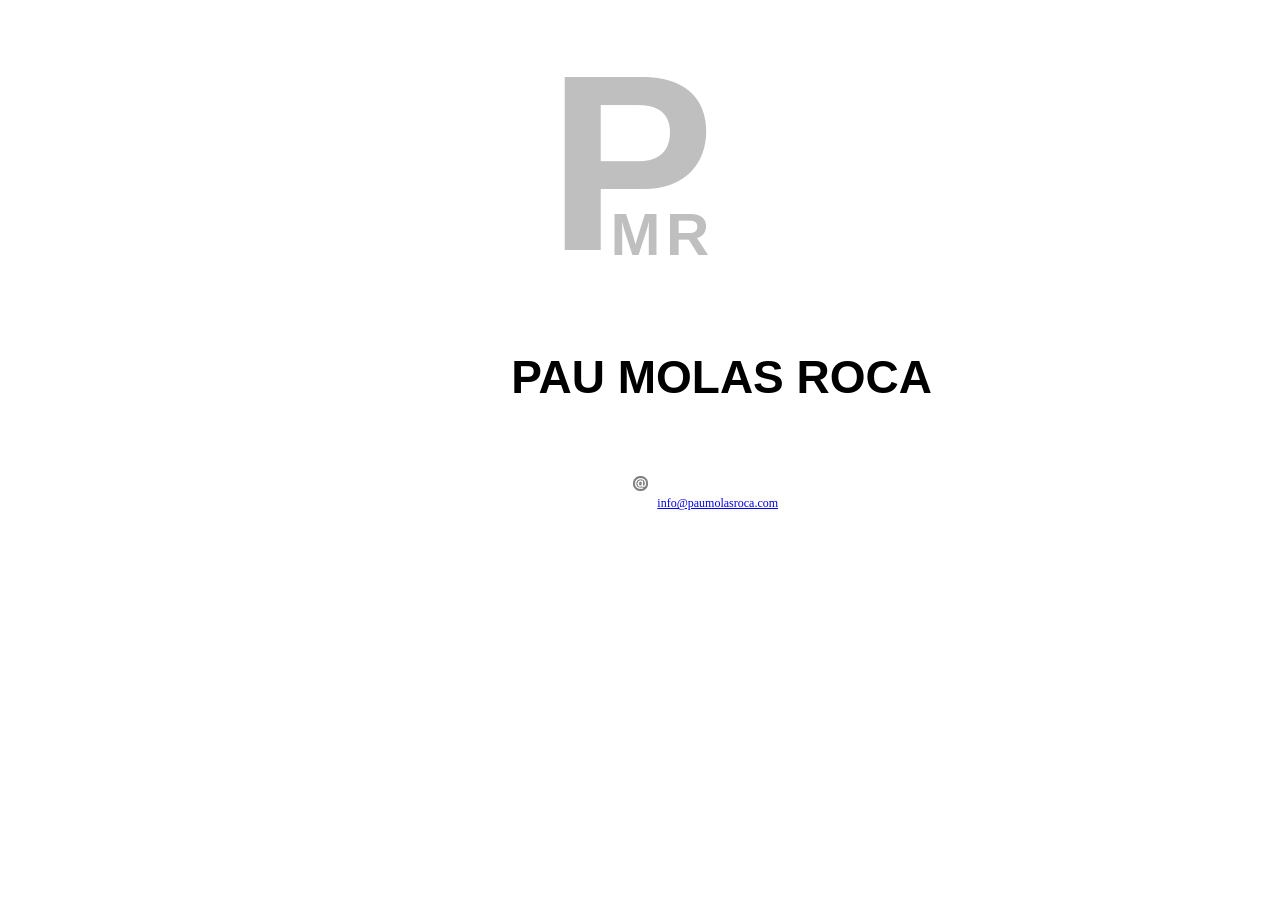
==== index.html @ 8ba22b0c "Update index.html" ====
<!DOCTYPE html>
<html xmlns="http://www.w3.org/1999/xhtml">
	<head>
		<meta charset="utf-8" />
		<title>Pau Molas Roca</title>
		<link href="/css/main.css" rel="stylesheet" type="text/css" />
		<!--<STYLE>
		<!--
		a {color:#000000; text-decoration:none}
		</STYLE>
		//-->
	</head>
	<body id="x0_Cover" lang="en-US">
		<div class="_idGenObjectLayout-1"> </div>
<div id="_idContainer002" class="Basic-Text-Frame">
	<p class="Basic-Paragraph">&nbsp;</p>
		</div>
		<div class="_idGenObjectLayout-1">
			<div id="_idContainer006">
				<div id="_idContainer003" class="Basic-Text-Frame">
					<p class="Basic-Paragraph"><span class="CharOverride-3">P</span></p>
				</div>
				<div id="_idContainer004" class="Basic-Text-Frame">
					<p class="Basic-Paragraph"><span class="CharOverride-4">M</span></p>
				</div>
				<div id="_idContainer005" class="Basic-Text-Frame">
					<p class="Basic-Paragraph"><span class="CharOverride-4">R</span></p>
				</div>
			</div>
		</div>
		<p>&nbsp;</p>
		<p>&nbsp;</p>
	<p>&nbsp;</p>
		<p><span class="CharOverride-1"> &nbsp; &nbsp; &nbsp; &nbsp; &nbsp; &nbsp; &nbsp; &nbsp; &nbsp; &nbsp; &nbsp; &nbsp; &nbsp; &nbsp; &nbsp; &nbsp; &nbsp; &nbsp; &nbsp; &nbsp; PAU MOLAS ROCA</span></p>
		<p>&nbsp;</p>
		<p>&nbsp;</p>
		<p>&nbsp;</p>
		<p>&nbsp;</p>
		<div id="_idContainer007" class="Basic-Text-Frame"> </div>
		<div class="_idGenObjectLayout-1">
			<div id="_idContainer008" class="_idGenObjectStyleOverride-2">
				<a href="mailto:info@paumolasroca.com"><img class="_idGenObjectAttribute-1" src="image/email.png" alt="" /></a> 
		</div>
		<div id="_idContainer009" class="Basic-Text-Frame">
		  <p class="Basic-Paragraph ParaOverride-1"><a><span class="CharOverride-5" lang="es-ES"> &nbsp; &nbsp; &nbsp; &nbsp; &nbsp; &nbsp; &nbsp; &nbsp; &nbsp; &nbsp; &nbsp; &nbsp; &nbsp; &nbsp; &nbsp; &nbsp; &nbsp; &nbsp; &nbsp; &nbsp; &nbsp; &nbsp; &nbsp; &nbsp; &nbsp; &nbsp; &nbsp; &nbsp; &nbsp; &nbsp; &nbsp; &nbsp; &nbsp; &nbsp; &nbsp; &nbsp; &nbsp; &nbsp; &nbsp; &nbsp; &nbsp; &nbsp; &nbsp; &nbsp; &nbsp; &nbsp; &nbsp; &nbsp; &nbsp; &nbsp; &nbsp; &nbsp; &nbsp; &nbsp; &nbsp; &nbsp; &nbsp; &nbsp; &nbsp; &nbsp; &nbsp; &nbsp; &nbsp; &nbsp; &nbsp; &nbsp; &nbsp; &nbsp; &nbsp; &nbsp; &nbsp; &nbsp; &nbsp; &nbsp; &nbsp; &nbsp; &nbsp; &nbsp; &nbsp; &nbsp; &nbsp; &nbsp; &nbsp; &nbsp; &nbsp; &nbsp; &nbsp; &nbsp; &nbsp; &nbsp; &nbsp; <a href="mailto:info@paumolasroca.com">info@paumolasroca.com</a></p>
		</div>
		<div id="_idContainer010" class="Basic-Text-Frame">
			<p class="Basic-Paragraph">&nbsp;</p>
		</div>
		<div id="_idContainer011" class="Basic-Text-Frame">
			<p class="Basic-Paragraph">&nbsp;</p>
		</div>
	</body>
</html>
---- css/main.css ----
body, div, dl, dt, dd, h1, h2, h3, h4, h5, h6, p, pre, code, blockquote {
	margin:0;
	padding:0;
	border-width:0;
}
body {
	-epub-hyphens:auto;
}
div.Basic-Graphics-Frame {
	border-color:#000000;
	border-width:1px;
	border-style:solid;
}
div.Basic-Text-Frame {
	border-style:solid;
}
p.Basic-Paragraph {
	color:#000000;
	font-family:"Minion Pro", serif;
	font-size:12px;
	font-style:normal;
	font-variant:normal;
	font-weight:normal;
	line-height:1.2;
	margin-bottom:0;
	margin-left:0;
	margin-right:0;
	margin-top:0;
	orphans:1;
	page-break-after:auto;
	page-break-before:auto;
	text-align:left;
	text-decoration:none;
	text-indent:0;
	text-transform:none;
	widows:1;
}
p.ParaOverride-1 {
	-epub-hyphens:none;
}
span.CharOverride-1 {
	font-family:"Helvetica Neue", sans-serif;
	font-size:46px;
	font-style:normal;
	font-weight:bold;
}
span.CharOverride-2 {
	font-family:Helvetica, sans-serif;
	font-size:16px;
	font-style:normal;
	font-weight:300;
}
span.CharOverride-3 {
	color:#bfbfbf;
	font-family:"Helvetica Neue", sans-serif;
	font-size:250px;
	font-style:normal;
	font-weight:bold;
}
span.CharOverride-4 {
	color:#bfbfbf;
	font-family:"Helvetica Neue", sans-serif;
	font-size:60px;
	font-style:normal;
	font-weight:bold;
}
span.CharOverride-5 {
	font-family:"Helvetica Neue", sans-serif;
	font-size:13px;
	font-style:normal;
	font-weight:300;
}
#_idContainer000 {
	display:inline-block;
	height:767px;
	width:1023px;
}
#_idContainer003 {
	-ms-transform:translate(0.000px,0.000px) rotate(0.000deg) skew(0.000deg) scale(1.000,1.000);
	-ms-transform-origin:0% 0%;
	-webkit-transform:translate(0.000px,0.000px) rotate(0.000deg) skew(0.000deg) scale(1.000,1.000);
	-webkit-transform-origin:0% 0%;
	height:278.00px;
	left:0px;
	overflow:hidden;
	position:absolute;
	top:0px;
	transform:translate(0.000px,0.000px) rotate(0.000deg) skew(0.000deg) scale(1.000,1.000);
	transform:translate(0.000px,0.000px) rotate(0.000deg) skew(0.000deg) scale(1.000,1.000);
	transform-origin:0% 0%;
	transform-origin:0% 0%;
	width:184.00px;
	z-index:0;
}
#_idContainer004 {
	-ms-transform:translate(62.500px,185.000px) rotate(0.000deg) skew(0.000deg) scale(1.000,1.000);
	-ms-transform-origin:0% 0%;
	-webkit-transform:translate(62.500px,185.000px) rotate(0.000deg) skew(0.000deg) scale(1.000,1.000);
	-webkit-transform-origin:0% 0%;
	height:68.00px;
	left:0px;
	overflow:hidden;
	position:absolute;
	top:0px;
	transform:translate(62.500px,185.000px) rotate(0.000deg) skew(0.000deg) scale(1.000,1.000);
	transform:translate(62.500px,185.000px) rotate(0.000deg) skew(0.000deg) scale(1.000,1.000);
	transform-origin:0% 0%;
	transform-origin:0% 0%;
	width:64.00px;
	z-index:1;
}
#_idContainer005 {
	-ms-transform:translate(118.000px,185.000px) rotate(0.000deg) skew(0.000deg) scale(1.000,1.000);
	-ms-transform-origin:0% 0%;
	-webkit-transform:translate(118.000px,185.000px) rotate(0.000deg) skew(0.000deg) scale(1.000,1.000);
	-webkit-transform-origin:0% 0%;
	height:68.00px;
	left:0px;
	overflow:hidden;
	position:absolute;
	top:0px;
	transform:translate(118.000px,185.000px) rotate(0.000deg) skew(0.000deg) scale(1.000,1.000);
	transform:translate(118.000px,185.000px) rotate(0.000deg) skew(0.000deg) scale(1.000,1.000);
	transform-origin:0% 0%;
	transform-origin:0% 0%;
	width:48.00px;
	z-index:2;
}
#_idContainer006 {
	display:inline-block;
	height:278px;
	position:relative;
	width:184px;
}
#_idContainer008 {
	display:inline-block;
	height:15px;
	width:15px;
}
img._idGenObjectAttribute-1 {
	height:100.00%;
	min-width:100%;
	width:100.00%;
}
div._idGenObjectStyleOverride-1 {
	background-color:#ffffff;
	border-width:0px;
}
div._idGenObjectStyleOverride-2 {
	border-width:0px;
}
div._idGenObjectLayout-1 {
	text-align:center;
}
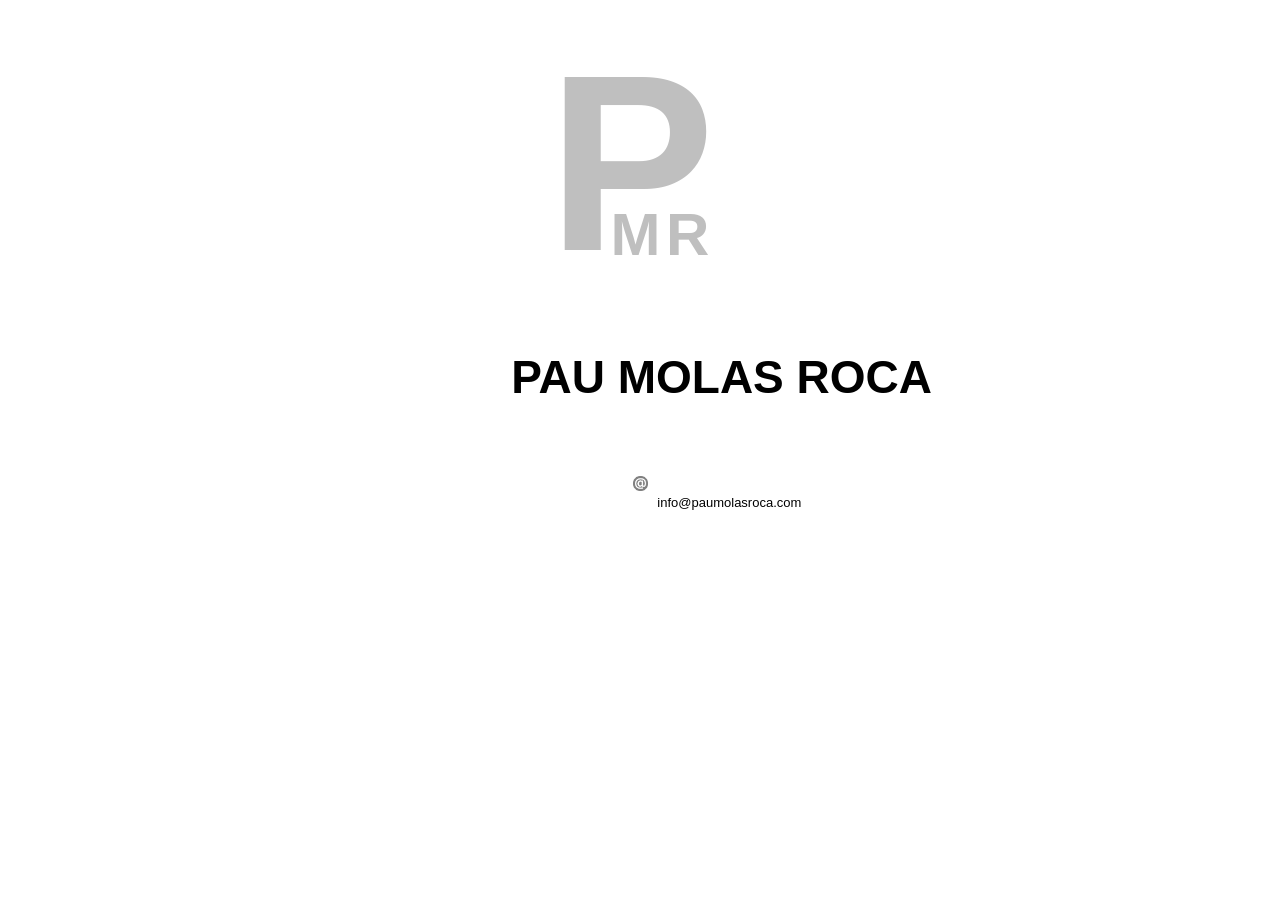
==== commit 77375079: "Update index.html" ====
--- a/index.html
+++ b/index.html
@@ -5,7 +5,6 @@
 		<title>Pau Molas Roca</title>
 		<link href="/css/main.css" rel="stylesheet" type="text/css" />
 		<!--<STYLE>
-		<!--
 		a {color:#000000; text-decoration:none}
 		</STYLE>
 		//-->
@@ -42,7 +41,7 @@
 				<a href="mailto:info@paumolasroca.com"><img class="_idGenObjectAttribute-1" src="image/email.png" alt="" /></a> 
 		</div>
 		<div id="_idContainer009" class="Basic-Text-Frame">
-		  <p class="Basic-Paragraph ParaOverride-1"><a><span class="CharOverride-5" lang="es-ES"> &nbsp; &nbsp; &nbsp; &nbsp; &nbsp; &nbsp; &nbsp; &nbsp; &nbsp; &nbsp; &nbsp; &nbsp; &nbsp; &nbsp; &nbsp; &nbsp; &nbsp; &nbsp; &nbsp; &nbsp; &nbsp; &nbsp; &nbsp; &nbsp; &nbsp; &nbsp; &nbsp; &nbsp; &nbsp; &nbsp; &nbsp; &nbsp; &nbsp; &nbsp; &nbsp; &nbsp; &nbsp; &nbsp; &nbsp; &nbsp; &nbsp; &nbsp; &nbsp; &nbsp; &nbsp; &nbsp; &nbsp; &nbsp; &nbsp; &nbsp; &nbsp; &nbsp; &nbsp; &nbsp; &nbsp; &nbsp; &nbsp; &nbsp; &nbsp; &nbsp; &nbsp; &nbsp; &nbsp; &nbsp; &nbsp; &nbsp; &nbsp; &nbsp; &nbsp; &nbsp; &nbsp; &nbsp; &nbsp; &nbsp; &nbsp; &nbsp; &nbsp; &nbsp; &nbsp; &nbsp; &nbsp; &nbsp; &nbsp; &nbsp; &nbsp; &nbsp; &nbsp; &nbsp; &nbsp; &nbsp; &nbsp; <a href="mailto:info@paumolasroca.com">info@paumolasroca.com</a></p>
+		  <p class="Basic-Paragraph ParaOverride-1"><a><span class="CharOverride-5" lang="es-ES"> &nbsp; &nbsp; &nbsp; &nbsp; &nbsp; &nbsp; &nbsp; &nbsp; &nbsp; &nbsp; &nbsp; &nbsp; &nbsp; &nbsp; &nbsp; &nbsp; &nbsp; &nbsp; &nbsp; &nbsp; &nbsp; &nbsp; &nbsp; &nbsp; &nbsp; &nbsp; &nbsp; &nbsp; &nbsp; &nbsp; &nbsp; &nbsp; &nbsp; &nbsp; &nbsp; &nbsp; &nbsp; &nbsp; &nbsp; &nbsp; &nbsp; &nbsp; &nbsp; &nbsp; &nbsp; &nbsp; &nbsp; &nbsp; &nbsp; &nbsp; &nbsp; &nbsp; &nbsp; &nbsp; &nbsp; &nbsp; &nbsp; &nbsp; &nbsp; &nbsp; &nbsp; &nbsp; &nbsp; &nbsp; &nbsp; &nbsp; &nbsp; &nbsp; &nbsp; &nbsp; &nbsp; &nbsp; &nbsp; &nbsp; &nbsp; &nbsp; &nbsp; &nbsp; &nbsp; &nbsp; &nbsp; &nbsp; &nbsp; &nbsp; &nbsp; &nbsp; &nbsp; &nbsp; &nbsp; &nbsp; &nbsp; info@paumolasroca.com</a></p>
 		</div>
 		<div id="_idContainer010" class="Basic-Text-Frame">
 			<p class="Basic-Paragraph">&nbsp;</p>
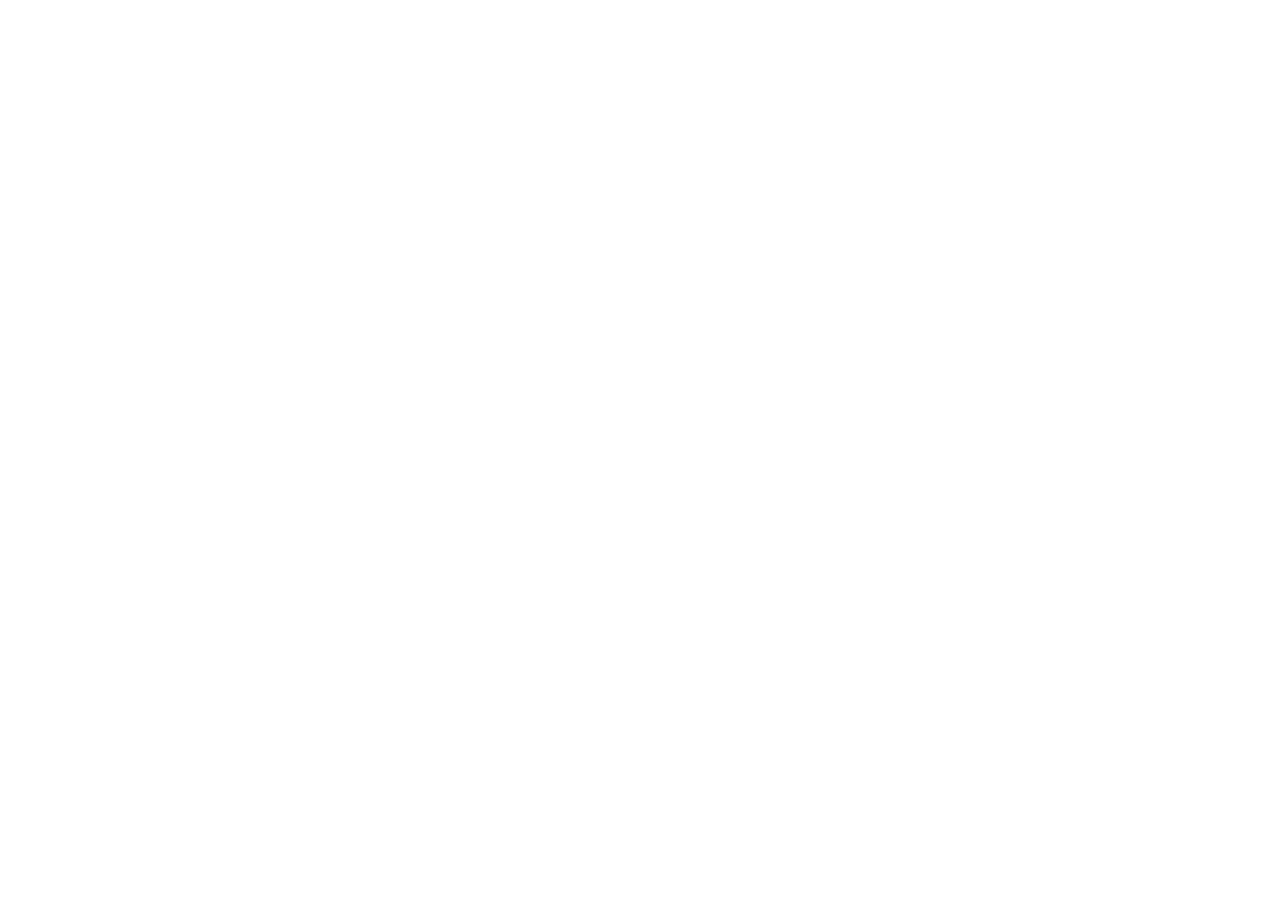
==== commit 4141e475: "Rename 1_Cover.html to index.html" ====
--- a/index.html
+++ b/index.html
@@ -2,52 +2,14 @@
 <html xmlns="http://www.w3.org/1999/xhtml">
 	<head>
 		<meta charset="utf-8" />
-		<title>Pau Molas Roca</title>
-		<link href="/css/main.css" rel="stylesheet" type="text/css" />
-		<!--<STYLE>
-		a {color:#000000; text-decoration:none}
-		</STYLE>
-		//-->
+		<title>1_Cover</title>
+		<link href="1_Cover-web-resources/css/idGeneratedStyles.css" rel="stylesheet" type="text/css" />
 	</head>
-	<body id="x0_Cover" lang="en-US">
-		<div class="_idGenObjectLayout-1"> </div>
-<div id="_idContainer002" class="Basic-Text-Frame">
-	<p class="Basic-Paragraph">&nbsp;</p>
-		</div>
+	<body id="x1_Cover">
 		<div class="_idGenObjectLayout-1">
-			<div id="_idContainer006">
-				<div id="_idContainer003" class="Basic-Text-Frame">
-					<p class="Basic-Paragraph"><span class="CharOverride-3">P</span></p>
-				</div>
-				<div id="_idContainer004" class="Basic-Text-Frame">
-					<p class="Basic-Paragraph"><span class="CharOverride-4">M</span></p>
-				</div>
-				<div id="_idContainer005" class="Basic-Text-Frame">
-					<p class="Basic-Paragraph"><span class="CharOverride-4">R</span></p>
-				</div>
+			<div id="_idContainer000">
+				<img class="_idGenObjectAttribute-1" src="1_Cover-web-resources/image/1_Card_Cover.png" alt="" />
 			</div>
-		</div>
-		<p>&nbsp;</p>
-		<p>&nbsp;</p>
-	<p>&nbsp;</p>
-		<p><span class="CharOverride-1"> &nbsp; &nbsp; &nbsp; &nbsp; &nbsp; &nbsp; &nbsp; &nbsp; &nbsp; &nbsp; &nbsp; &nbsp; &nbsp; &nbsp; &nbsp; &nbsp; &nbsp; &nbsp; &nbsp; &nbsp; PAU MOLAS ROCA</span></p>
-		<p>&nbsp;</p>
-		<p>&nbsp;</p>
-		<p>&nbsp;</p>
-		<p>&nbsp;</p>
-		<div id="_idContainer007" class="Basic-Text-Frame"> </div>
-		<div class="_idGenObjectLayout-1">
-			<div id="_idContainer008" class="_idGenObjectStyleOverride-2">
-				<a href="mailto:info@paumolasroca.com"><img class="_idGenObjectAttribute-1" src="image/email.png" alt="" /></a> 
-		</div>
-		<div id="_idContainer009" class="Basic-Text-Frame">
-		  <p class="Basic-Paragraph ParaOverride-1"><a><span class="CharOverride-5" lang="es-ES"> &nbsp; &nbsp; &nbsp; &nbsp; &nbsp; &nbsp; &nbsp; &nbsp; &nbsp; &nbsp; &nbsp; &nbsp; &nbsp; &nbsp; &nbsp; &nbsp; &nbsp; &nbsp; &nbsp; &nbsp; &nbsp; &nbsp; &nbsp; &nbsp; &nbsp; &nbsp; &nbsp; &nbsp; &nbsp; &nbsp; &nbsp; &nbsp; &nbsp; &nbsp; &nbsp; &nbsp; &nbsp; &nbsp; &nbsp; &nbsp; &nbsp; &nbsp; &nbsp; &nbsp; &nbsp; &nbsp; &nbsp; &nbsp; &nbsp; &nbsp; &nbsp; &nbsp; &nbsp; &nbsp; &nbsp; &nbsp; &nbsp; &nbsp; &nbsp; &nbsp; &nbsp; &nbsp; &nbsp; &nbsp; &nbsp; &nbsp; &nbsp; &nbsp; &nbsp; &nbsp; &nbsp; &nbsp; &nbsp; &nbsp; &nbsp; &nbsp; &nbsp; &nbsp; &nbsp; &nbsp; &nbsp; &nbsp; &nbsp; &nbsp; &nbsp; &nbsp; &nbsp; &nbsp; &nbsp; &nbsp; &nbsp; info@paumolasroca.com</a></p>
-		</div>
-		<div id="_idContainer010" class="Basic-Text-Frame">
-			<p class="Basic-Paragraph">&nbsp;</p>
-		</div>
-		<div id="_idContainer011" class="Basic-Text-Frame">
-			<p class="Basic-Paragraph">&nbsp;</p>
 		</div>
 	</body>
 </html>
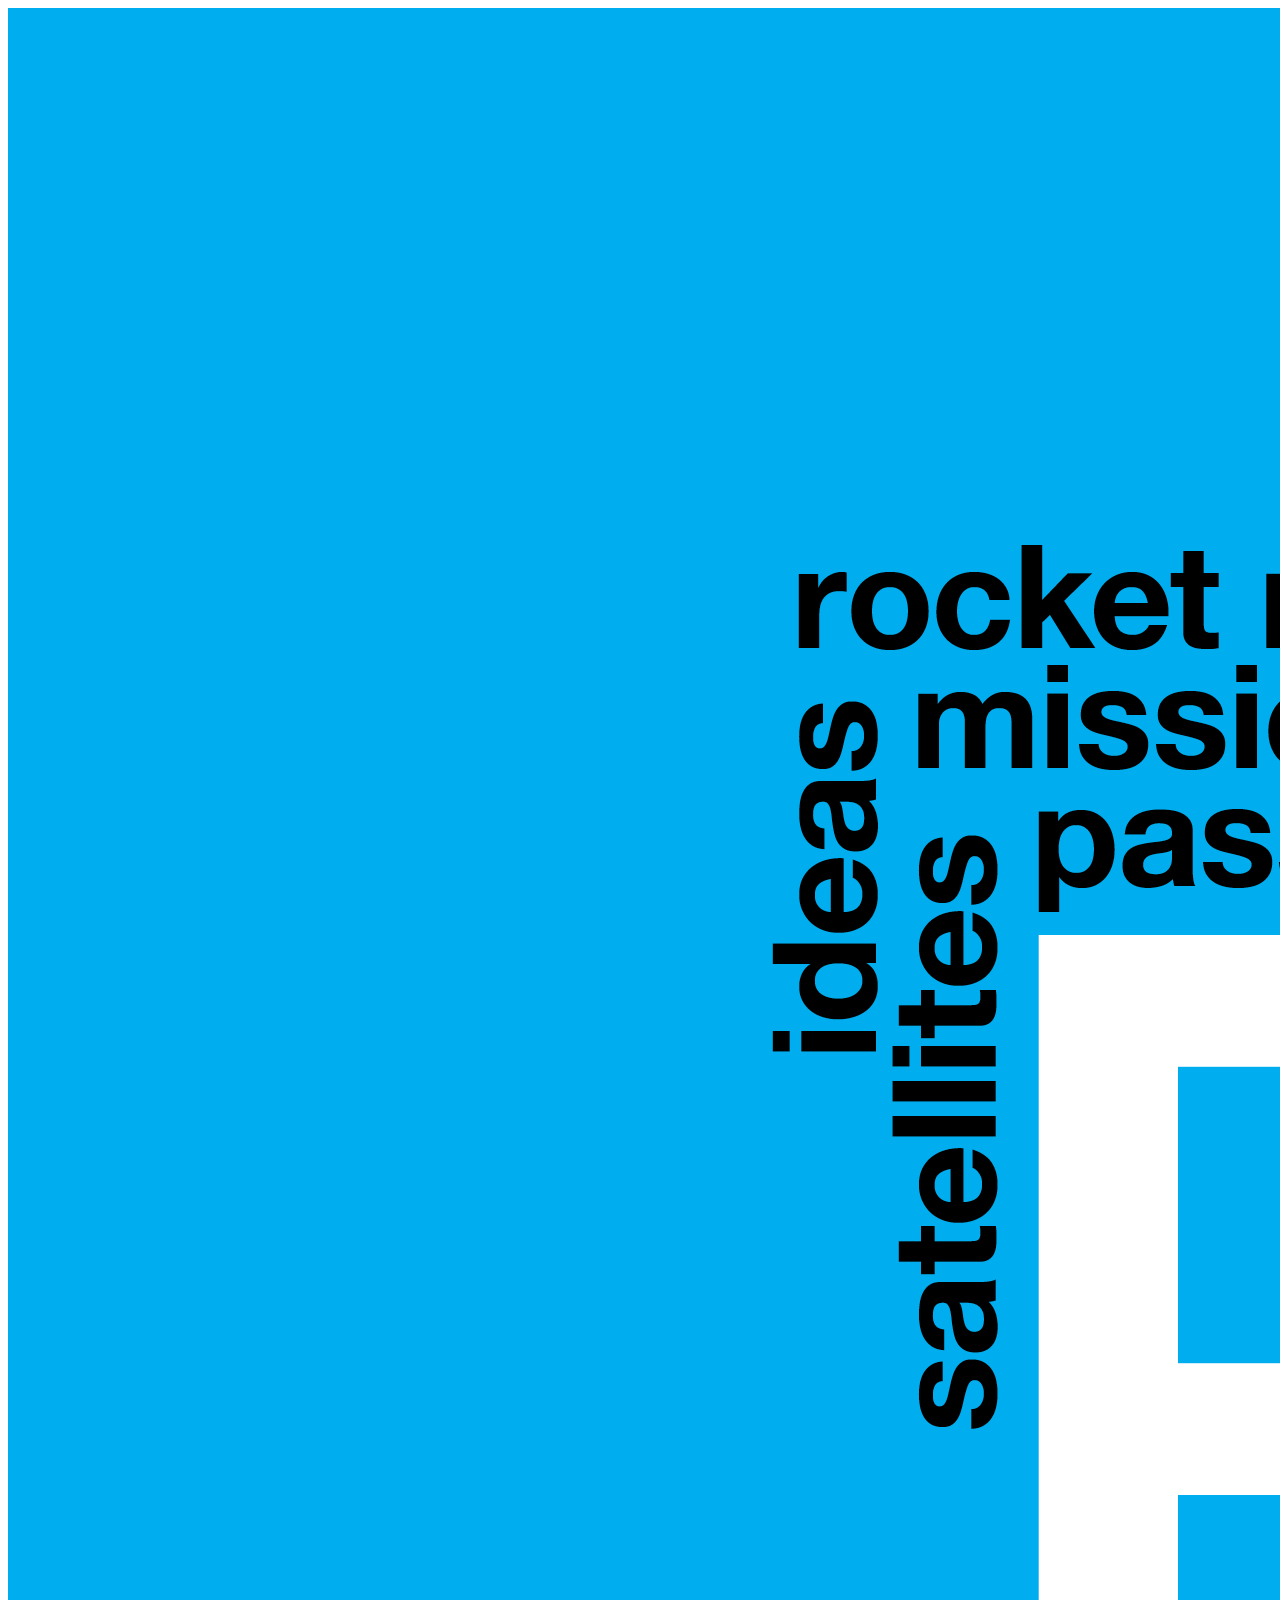
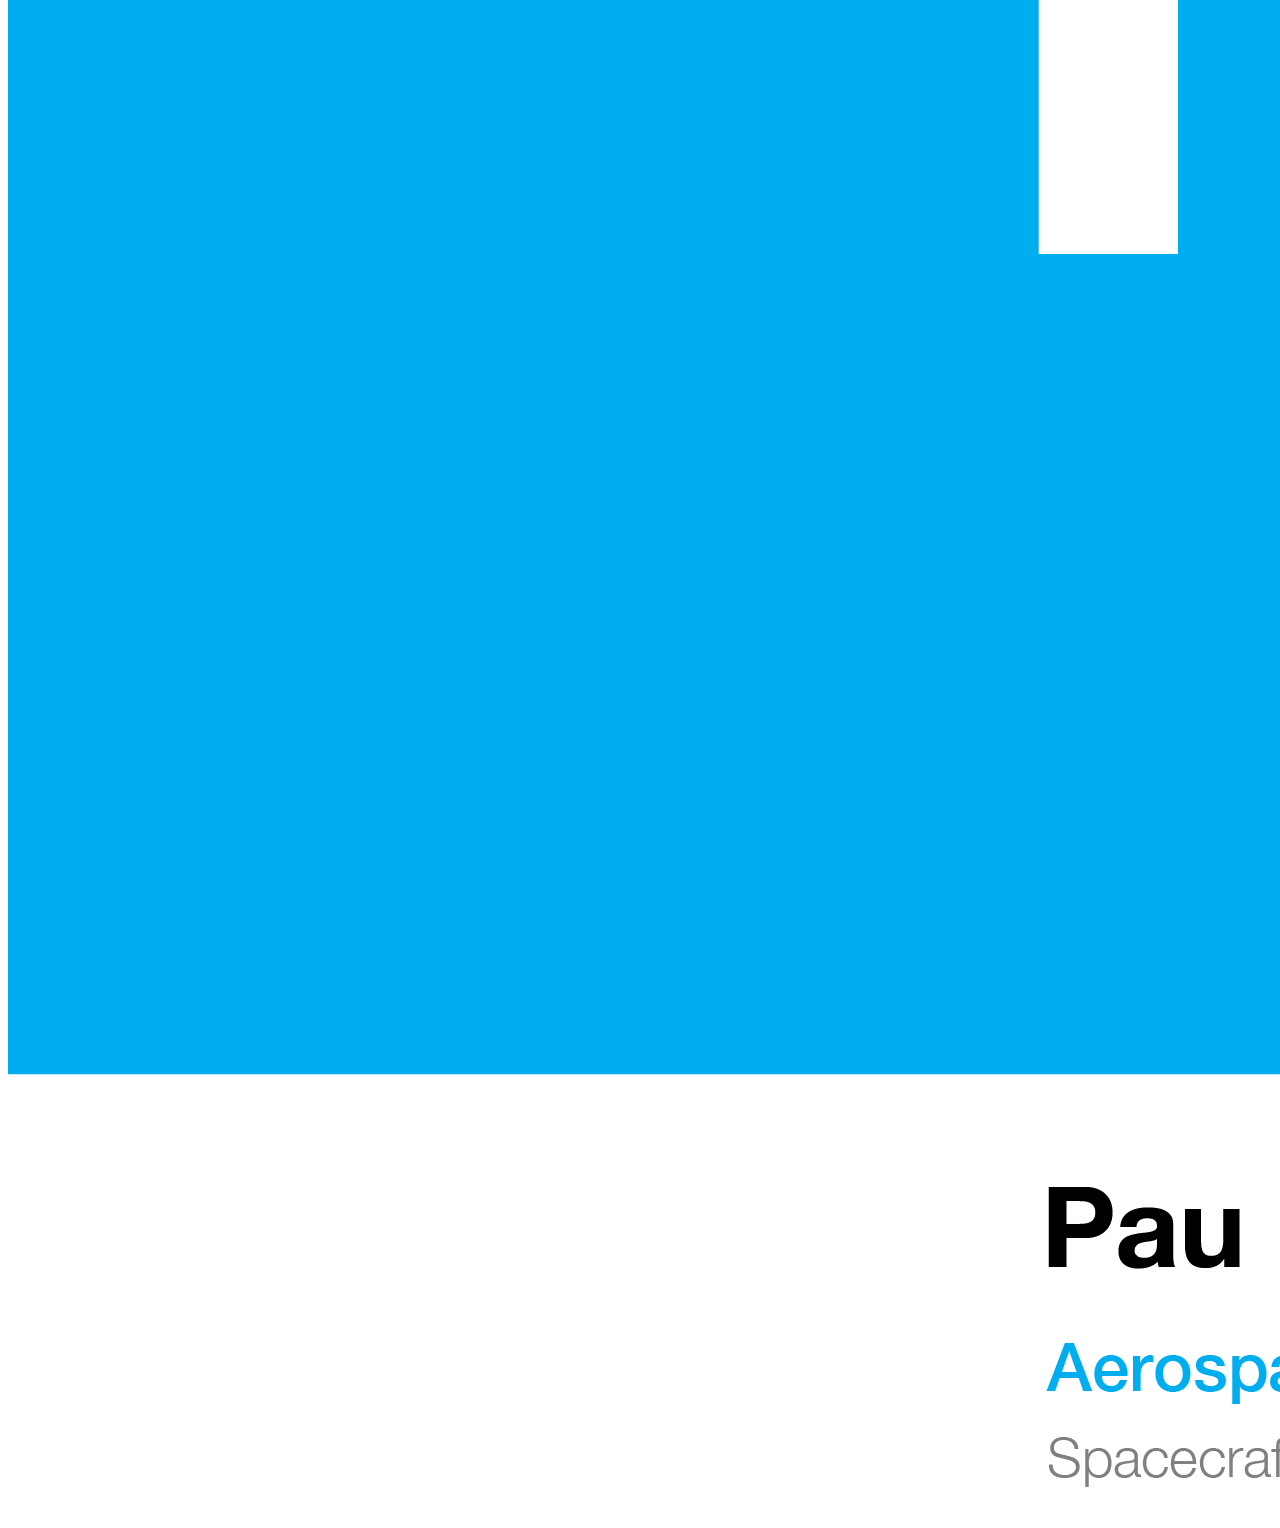
==== commit 29e7d371: "Update index.html" ====
--- a/index.html
+++ b/index.html
@@ -8,7 +8,7 @@
 	<body id="x1_Cover">
 		<div class="_idGenObjectLayout-1">
 			<div id="_idContainer000">
-				<img class="_idGenObjectAttribute-1" src="1_Cover-web-resources/image/1_Card_Cover.png" alt="" />
+				<img class="_idGenObjectAttribute-1" src="image/1_Card_Cover.png" alt="" />
 			</div>
 		</div>
 	</body>
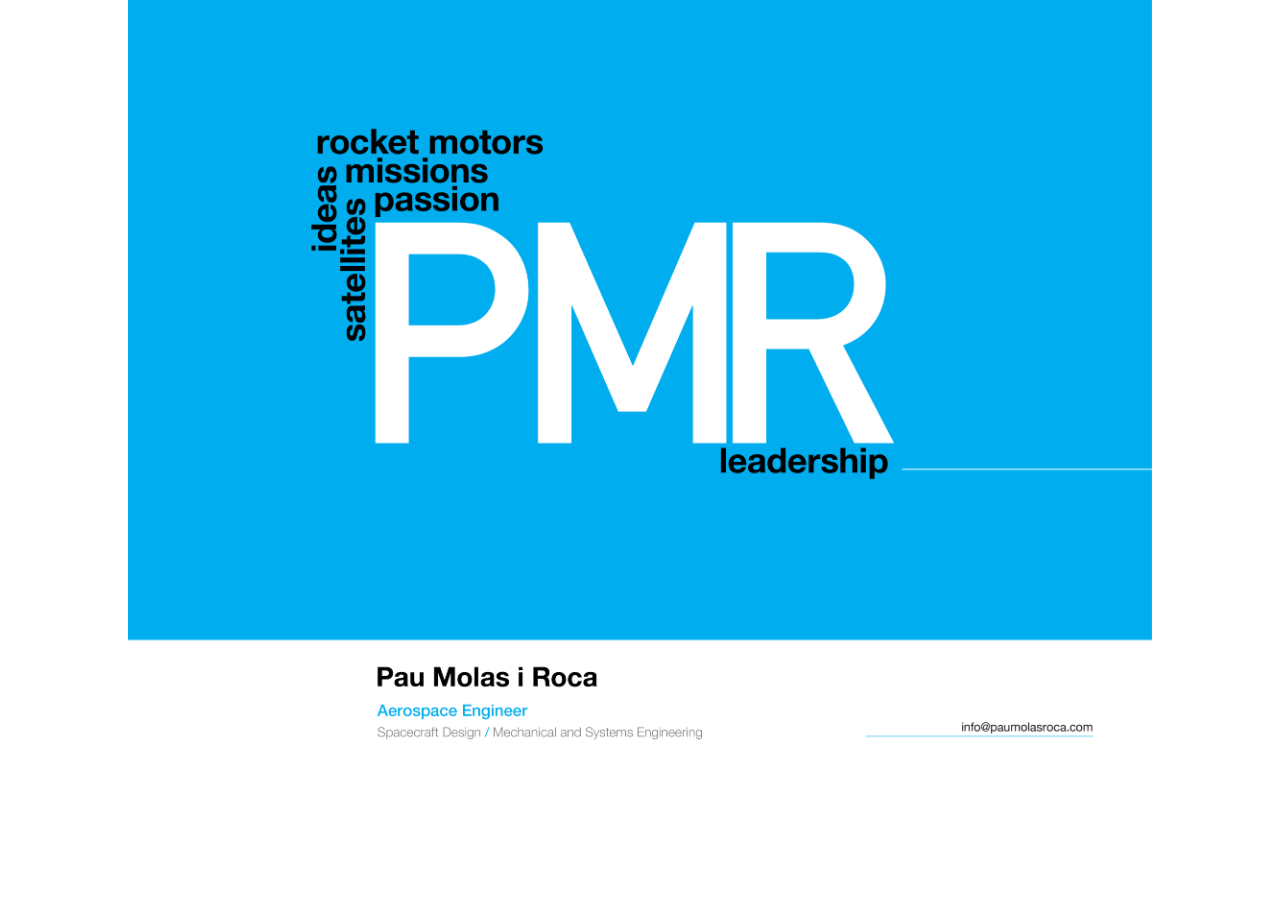
==== commit 411d6ada: "Update index.html" ====
--- a/index.html
+++ b/index.html
@@ -3,7 +3,7 @@
 	<head>
 		<meta charset="utf-8" />
 		<title>1_Cover</title>
-		<link href="1_Cover-web-resources/css/idGeneratedStyles.css" rel="stylesheet" type="text/css" />
+		<link href="/css/main.css" rel="stylesheet" type="text/css" />
 	</head>
 	<body id="x1_Cover">
 		<div class="_idGenObjectLayout-1">
--- a/css/main.css
+++ b/css/main.css
@@ -0,0 +1,21 @@
+body, div, dl, dt, dd, h1, h2, h3, h4, h5, h6, p, pre, code, blockquote {
+	margin:0;
+	padding:0;
+	border-width:0;
+}
+body {
+	-epub-hyphens:auto;
+}
+#_idContainer000 {
+	display:inline-block;
+	height:746px;
+	width:1024px;
+}
+img._idGenObjectAttribute-1 {
+	height:100.00%;
+	min-width:100%;
+	width:100.00%;
+}
+div._idGenObjectLayout-1 {
+	text-align:center;
+}
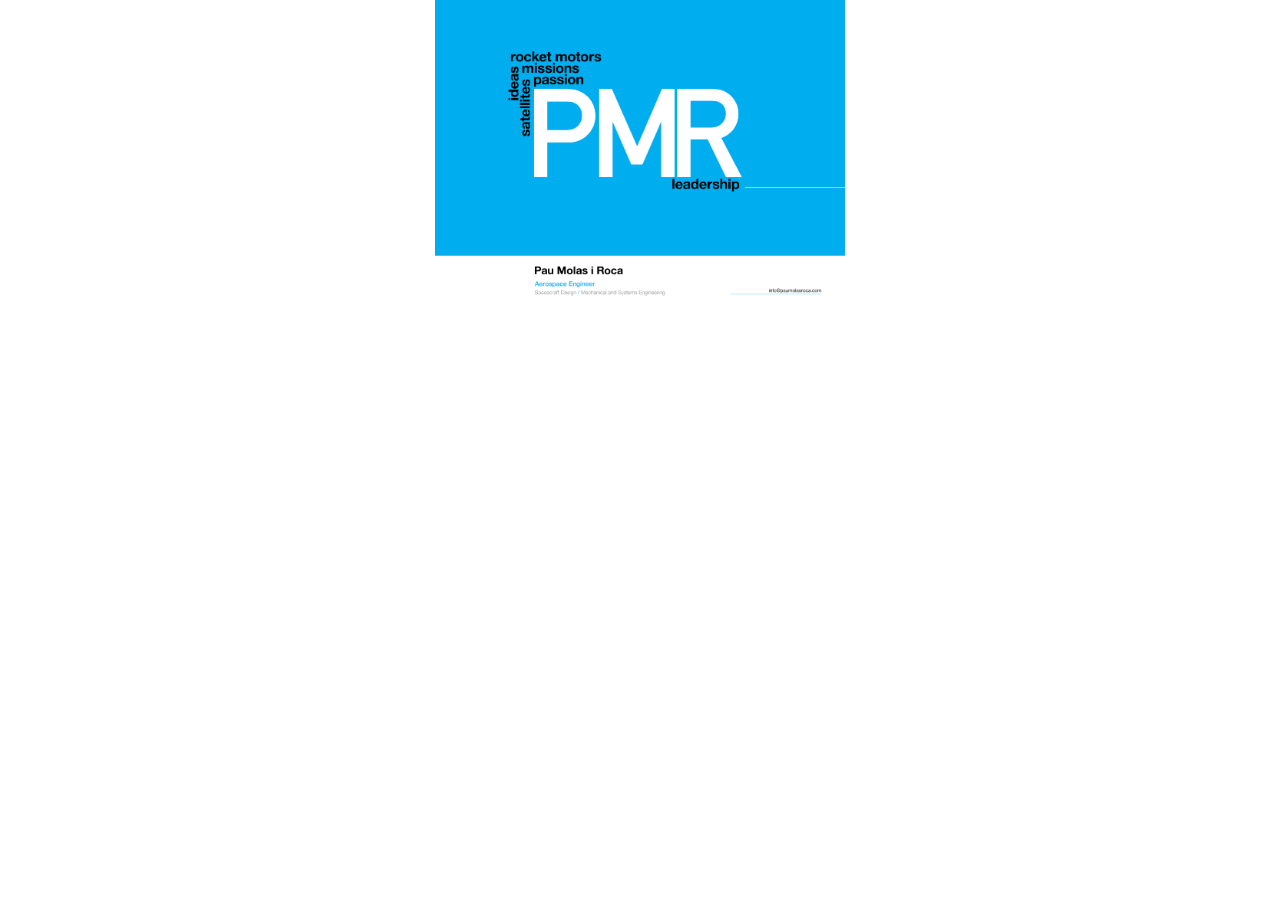
==== commit 1977e030: "Update index.html" ====
--- a/index.html
+++ b/index.html
@@ -2,7 +2,7 @@
 <html xmlns="http://www.w3.org/1999/xhtml">
 	<head>
 		<meta charset="utf-8" />
-		<title>1_Cover</title>
+		<title>Pau Molas Roca</title>
 		<link href="/css/main.css" rel="stylesheet" type="text/css" />
 	</head>
 	<body id="x1_Cover">
--- a/css/main.css
+++ b/css/main.css
@@ -12,9 +12,9 @@
 	width:1024px;
 }
 img._idGenObjectAttribute-1 {
-	height:100.00%;
-	min-width:100%;
-	width:100.00%;
+	height:40.00%;
+	min-width:40%;
+	width:40.00%;
 }
 div._idGenObjectLayout-1 {
 	text-align:center;
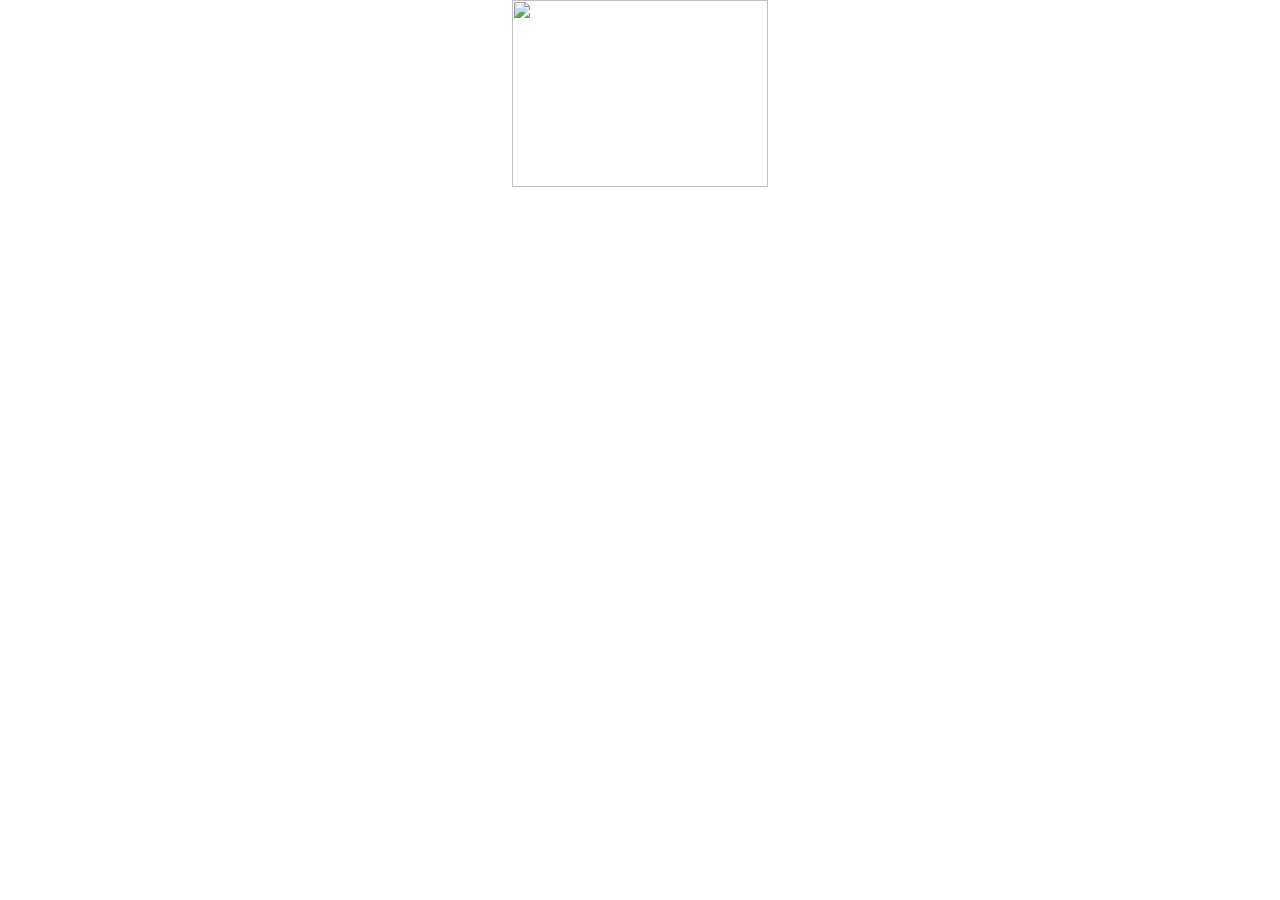
==== commit 5eb7d1e6: "Update index.html" ====
--- a/index.html
+++ b/index.html
@@ -8,7 +8,7 @@
 	<body id="x1_Cover">
 		<div class="_idGenObjectLayout-1">
 			<div id="_idContainer000">
-				<img class="_idGenObjectAttribute-1" src="image/1_Card_Cover.png" alt="" />
+				<img class="_idGenObjectAttribute-1" src="image/1_Card_Cover.pdf" alt="" />
 			</div>
 		</div>
 	</body>
--- a/css/main.css
+++ b/css/main.css
@@ -12,9 +12,9 @@
 	width:1024px;
 }
 img._idGenObjectAttribute-1 {
-	height:40.00%;
-	min-width:40%;
-	width:40.00%;
+	height:50.00%;
+	min-width:50%;
+	width:50.00%;
 }
 div._idGenObjectLayout-1 {
 	text-align:center;
